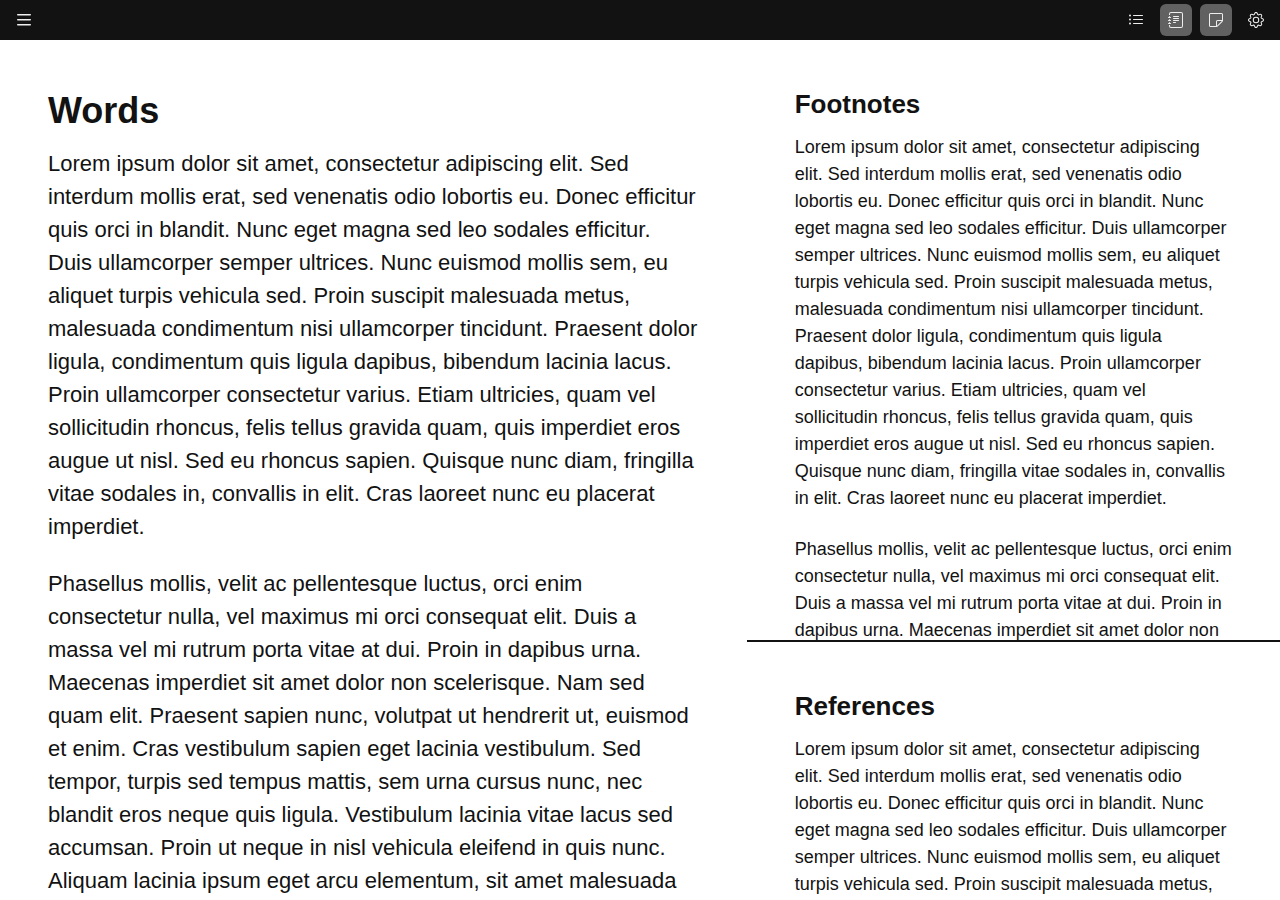
==== index.html @ f3ef8f2d "Update index.html" ====
<!DOCTYPE html>
<html lang="en">
<head>
    <meta charset="utf-8">
    <meta name="viewport" content="width=device-width, initial-scale=1">
    <title>Dummy Plug</title>
    <link rel="stylesheet" href="/static/css/main.css?v=10">
    <link rel="canonical" href="/">
    <link rel="icon" href="/static/img/icon_192.png">
    <link rel="manifest" href="/dummyplug.webmanifest?v=2">
    <meta name="theme-color" content="#992d29">
    <meta name="format-detection" content="telephone=no">
    <meta property="twitter:card" content="summary_large_image">
    <meta property="og:type" content="website">
    <meta property="og:site_name" content="Dummy Plug">
    <meta property="og:url" content="/">
    <meta property="og:title" content="Dummy Plug">
    <meta property="og:description" content="A web-based document reader inspired by Dieter Ebner's Living Book project.">
    <meta name="description" content="A web-based document reader inspired by Dieter Ebner's Living Book project.">
    <meta property="og:image" content="/static/img/icon_192.png">
</head>
<body>
    <header id="site-header">
        <button
        type="button"
        aria-label="Toggle main menu"
        id="site-menu-button"
        class="btn btn-round btn-icon tooltip">
            <svg xmlns="http://www.w3.org/2000/svg" viewBox="0 0 16 16" width="20" height="20"><path d="M1 2.75A.75.75 0 0 1 1.75 2h12.5a.75.75 0 0 1 0 1.5H1.75A.75.75 0 0 1 1 2.75Zm0 5A.75.75 0 0 1 1.75 7h12.5a.75.75 0 0 1 0 1.5H1.75A.75.75 0 0 1 1 7.75ZM1.75 12h12.5a.75.75 0 0 1 0 1.5H1.75a.75.75 0 0 1 0-1.5Z"></path></svg>
        </button>

        <button
        type="button"
        aria-label="Toggle table of contents"
        aria-controls="table-of-contents"
        id="table-of-contents-button"
        class="btn btn-icon btn-toggle tooltip">
            <svg xmlns="http://www.w3.org/2000/svg" width="20" height="20" viewBox="0 0 16 16"><path fill-rule="evenodd" d="M5 11.5a.5.5 0 0 1 .5-.5h9a.5.5 0 0 1 0 1h-9a.5.5 0 0 1-.5-.5m0-4a.5.5 0 0 1 .5-.5h9a.5.5 0 0 1 0 1h-9a.5.5 0 0 1-.5-.5m0-4a.5.5 0 0 1 .5-.5h9a.5.5 0 0 1 0 1h-9a.5.5 0 0 1-.5-.5m-3 1a1 1 0 1 0 0-2 1 1 0 0 0 0 2m0 4a1 1 0 1 0 0-2 1 1 0 0 0 0 2m0 4a1 1 0 1 0 0-2 1 1 0 0 0 0 2"/></svg>
        </button>

        <button
        type="button"
        aria-label="Toggle footnotes"
        aria-controls="footnotes"
        id="footnotes-button"
        class="btn btn-icon btn-toggle tooltip active">
            <svg xmlns="http://www.w3.org/2000/svg" width="20" height="20" viewBox="0 0 16 16"><path d="M5 10.5a.5.5 0 0 1 .5-.5h2a.5.5 0 0 1 0 1h-2a.5.5 0 0 1-.5-.5m0-2a.5.5 0 0 1 .5-.5h5a.5.5 0 0 1 0 1h-5a.5.5 0 0 1-.5-.5m0-2a.5.5 0 0 1 .5-.5h5a.5.5 0 0 1 0 1h-5a.5.5 0 0 1-.5-.5m0-2a.5.5 0 0 1 .5-.5h5a.5.5 0 0 1 0 1h-5a.5.5 0 0 1-.5-.5"/><path d="M3 0h10a2 2 0 0 1 2 2v12a2 2 0 0 1-2 2H3a2 2 0 0 1-2-2v-1h1v1a1 1 0 0 0 1 1h10a1 1 0 0 0 1-1V2a1 1 0 0 0-1-1H3a1 1 0 0 0-1 1v1H1V2a2 2 0 0 1 2-2"/><path d="M1 5v-.5a.5.5 0 0 1 1 0V5h.5a.5.5 0 0 1 0 1h-2a.5.5 0 0 1 0-1zm0 3v-.5a.5.5 0 0 1 1 0V8h.5a.5.5 0 0 1 0 1h-2a.5.5 0 0 1 0-1zm0 3v-.5a.5.5 0 0 1 1 0v.5h.5a.5.5 0 0 1 0 1h-2a.5.5 0 0 1 0-1z"/></svg>
        </button>

        <button
        type="button"
        aria-label="Toggle references"
        aria-controls="references"
        id="references-button"
        class="btn btn-icon btn-toggle tooltip active">
            <svg xmlns="http://www.w3.org/2000/svg" width="20" height="20" viewBox="0 0 16 16"><path d="M2.5 1A1.5 1.5 0 0 0 1 2.5v11A1.5 1.5 0 0 0 2.5 15h6.086a1.5 1.5 0 0 0 1.06-.44l4.915-4.914A1.5 1.5 0 0 0 15 8.586V2.5A1.5 1.5 0 0 0 13.5 1zM2 2.5a.5.5 0 0 1 .5-.5h11a.5.5 0 0 1 .5.5V8H9.5A1.5 1.5 0 0 0 8 9.5V14H2.5a.5.5 0 0 1-.5-.5zm7 11.293V9.5a.5.5 0 0 1 .5-.5h4.293z"/></svg>
        </button>

        <button
        type="button"
        aria-label="Toggle settings menu"
        id="settings-menu-button"
        class="btn btn-round btn-icon tooltip">
            <svg xmlns="http://www.w3.org/2000/svg" width="20" height="20" viewBox="0 0 16 16"><path d="M8 4.754a3.246 3.246 0 1 0 0 6.492 3.246 3.246 0 0 0 0-6.492M5.754 8a2.246 2.246 0 1 1 4.492 0 2.246 2.246 0 0 1-4.492 0"/><path d="M9.796 1.343c-.527-1.79-3.065-1.79-3.592 0l-.094.319a.873.873 0 0 1-1.255.52l-.292-.16c-1.64-.892-3.433.902-2.54 2.541l.159.292a.873.873 0 0 1-.52 1.255l-.319.094c-1.79.527-1.79 3.065 0 3.592l.319.094a.873.873 0 0 1 .52 1.255l-.16.292c-.892 1.64.901 3.434 2.541 2.54l.292-.159a.873.873 0 0 1 1.255.52l.094.319c.527 1.79 3.065 1.79 3.592 0l.094-.319a.873.873 0 0 1 1.255-.52l.292.16c1.64.893 3.434-.902 2.54-2.541l-.159-.292a.873.873 0 0 1 .52-1.255l.319-.094c1.79-.527 1.79-3.065 0-3.592l-.319-.094a.873.873 0 0 1-.52-1.255l.16-.292c.893-1.64-.902-3.433-2.541-2.54l-.292.159a.873.873 0 0 1-1.255-.52zm-2.633.283c.246-.835 1.428-.835 1.674 0l.094.319a1.873 1.873 0 0 0 2.693 1.115l.291-.16c.764-.415 1.6.42 1.184 1.185l-.159.292a1.873 1.873 0 0 0 1.116 2.692l.318.094c.835.246.835 1.428 0 1.674l-.319.094a1.873 1.873 0 0 0-1.115 2.693l.16.291c.415.764-.42 1.6-1.185 1.184l-.291-.159a1.873 1.873 0 0 0-2.693 1.116l-.094.318c-.246.835-1.428.835-1.674 0l-.094-.319a1.873 1.873 0 0 0-2.692-1.115l-.292.16c-.764.415-1.6-.42-1.184-1.185l.159-.291A1.873 1.873 0 0 0 1.945 8.93l-.319-.094c-.835-.246-.835-1.428 0-1.674l.319-.094A1.873 1.873 0 0 0 3.06 4.377l-.16-.292c-.415-.764.42-1.6 1.185-1.184l.292.159a1.873 1.873 0 0 0 2.692-1.115z"/></svg>
        </button>
    </header>

    <!-- Global Navigation -->
    <div id="site-menu-wrap">
        <nav id="site-menu">
            <ul>
                <li>
                    <a href="/">Home</a>
                </li>
            </ul>
        </nav>
    </div>

    <!-- Reader settings for user preferences -->
    <div id="settings-menu-wrap">
        <div id="settings-menu">
            <p><strong>Settings</strong></p>
        </div>
    </div>

    <main class="reader typography two-pane">
        <div id="pane-left" class="pane">
            <div id="article-body" class="pane-item show">
                <h1>Words</h1>
                <p>Lorem ipsum dolor sit amet, consectetur adipiscing elit. Sed interdum mollis erat, sed venenatis odio lobortis eu. Donec efficitur quis orci in blandit. Nunc eget magna sed leo sodales efficitur. Duis ullamcorper semper ultrices. Nunc euismod mollis sem, eu aliquet turpis vehicula sed. Proin suscipit malesuada metus, malesuada condimentum nisi ullamcorper tincidunt. Praesent dolor ligula, condimentum quis ligula dapibus, bibendum lacinia lacus. Proin ullamcorper consectetur varius. Etiam ultricies, quam vel sollicitudin rhoncus, felis tellus gravida quam, quis imperdiet eros augue ut nisl. Sed eu rhoncus sapien. Quisque nunc diam, fringilla vitae sodales in, convallis in elit. Cras laoreet nunc eu placerat imperdiet.</p>
                <p>Phasellus mollis, velit ac pellentesque luctus, orci enim consectetur nulla, vel maximus mi orci consequat elit. Duis a massa vel mi rutrum porta vitae at dui. Proin in dapibus urna. Maecenas imperdiet sit amet dolor non scelerisque. Nam sed quam elit. Praesent sapien nunc, volutpat ut hendrerit ut, euismod et enim. Cras vestibulum sapien eget lacinia vestibulum. Sed tempor, turpis sed tempus mattis, sem urna cursus nunc, nec blandit eros neque quis ligula. Vestibulum lacinia vitae lacus sed accumsan. Proin ut neque in nisl vehicula eleifend in quis nunc. Aliquam lacinia ipsum eget arcu elementum, sit amet malesuada metus interdum. Fusce vel euismod nisl.</p>
                <p>Suspendisse rhoncus tempus ex, et egestas ante gravida sed. Curabitur sagittis mauris et lectus sollicitudin, vitae facilisis ante dignissim. Nunc vehicula est a massa vehicula, volutpat accumsan lectus viverra. Nunc malesuada augue eu libero efficitur, ut vehicula leo malesuada. Lorem ipsum dolor sit amet, consectetur adipiscing elit. Sed lacus lacus, consectetur nec scelerisque sit amet, ultricies sit amet lectus. Curabitur id odio nisi. Morbi magna ligula, aliquam facilisis egestas vel, sagittis blandit mauris. Pellentesque pulvinar consectetur mauris, in tempor ante vestibulum nec. Fusce tincidunt, turpis ut volutpat vulputate, lorem turpis aliquet tortor, sit amet aliquet lacus eros in tellus. Suspendisse id dignissim turpis.</p>
                <p>Sed blandit orci at accumsan ultrices. Morbi eleifend et diam nec mollis. Maecenas magna nisl, accumsan eget mauris finibus, facilisis tempor ligula. Integer vel scelerisque dui. Cras vel urna fringilla, varius metus vestibulum, tempus lorem. Ut ornare cursus lectus, at blandit nisi vestibulum id. Phasellus eget luctus tortor.</p>
                <p>Sed eget odio hendrerit, placerat mauris a, bibendum ipsum. Donec placerat velit nec justo consectetur, id vehicula libero mattis. Cras mollis, ante nec imperdiet convallis, dui tellus mattis elit, in vulputate ipsum quam vitae libero. Maecenas orci dolor, faucibus ut hendrerit vitae, sodales et quam. Pellentesque nunc sapien, viverra sed orci vel, maximus varius lorem. Sed hendrerit metus sit amet mauris ullamcorper, eget eleifend elit scelerisque. Nunc at nibh et massa elementum mattis nec ut nulla. Pellentesque volutpat nunc eget cursus convallis. Morbi nec fermentum ante, a lacinia dui. Duis viverra quam eros, eget sagittis nibh eleifend sit amet.</p>
                <p>Cras tincidunt volutpat nibh vel rutrum. Ut fermentum facilisis felis. Aenean consequat, nunc in placerat venenatis, neque dui consectetur purus, nec mollis mi velit vehicula mi. Aliquam vitae pulvinar libero, vitae aliquet diam. Sed ultrices cursus nisi, id pretium orci congue ac. Duis venenatis velit neque. Ut semper dolor eu lorem vestibulum lobortis. Nunc a elementum lectus, ut porta nisl. Nam semper dictum dui vitae egestas. Vivamus porttitor at metus eu dignissim. In vel felis vel nulla pretium tristique. Aenean hendrerit gravida metus. Vivamus pulvinar malesuada rhoncus.</p>
                <p>Cras gravida nibh et elit pellentesque, quis faucibus magna dapibus. Morbi viverra consequat lectus in semper. Sed eu ipsum neque. Quisque faucibus odio libero, non ullamcorper massa placerat ut. Praesent a lorem quis tortor pharetra dictum. Mauris facilisis feugiat semper. Fusce sodales varius lorem in viverra. Nam eu turpis suscipit, scelerisque libero et, tempor mauris. Aliquam nec nisi scelerisque, tincidunt dolor quis, tristique enim.</p>
                <p>Suspendisse justo sem, gravida ut eros sed, lobortis aliquam magna. Vivamus velit nibh, gravida ac maximus id, aliquet eget est. Curabitur mollis mauris tortor, et placerat arcu sollicitudin eget. Aenean porta interdum suscipit. Fusce sed sagittis ex. Quisque sit amet nunc sit amet felis tempor molestie quis in nisi. Integer eget erat eu risus vehicula cursus. Integer pellentesque nibh et orci vehicula, a efficitur odio congue. Nulla dictum dui dolor, id molestie est luctus quis. Vivamus hendrerit orci non justo finibus, ac elementum enim laoreet. Praesent neque quam, scelerisque vitae velit in, pellentesque auctor sapien.</p>
                <p>Sed egestas ultricies quam, ut dignissim mauris tempus id. Etiam diam purus, imperdiet vel velit vitae, euismod aliquam leo. In velit ex, blandit venenatis nisi non, tincidunt ultrices purus. Quisque et sem volutpat, porta tortor efficitur, eleifend libero. Pellentesque non velit finibus, rutrum ligula at, tristique lorem. Vivamus at accumsan velit. Nunc sed felis at ligula sodales porta. Proin interdum viverra augue, non vestibulum ex fringilla in. Maecenas sagittis vitae tellus ac mattis. Morbi consectetur nec nunc non posuere. Suspendisse potenti.</p>
                <p>Quisque sodales justo eu viverra convallis. Cras accumsan leo eu magna sollicitudin lacinia. Sed ac purus mi. Etiam sed leo eget libero euismod bibendum. Aliquam convallis, libero vitae euismod cursus, sapien massa rutrum ipsum, quis vestibulum diam justo id arcu. Donec porta porta velit sed consectetur. Pellentesque sed gravida mi. Integer in luctus lacus. Morbi commodo felis ipsum, eu tincidunt dui consectetur ut. Etiam convallis sapien a nisi tincidunt, id malesuada lectus pharetra.</p>
                <p>Nullam in dapibus lorem. Ut molestie dui et ex ullamcorper porta. Integer a venenatis leo, quis sodales nibh. Cras a fringilla ex. Nulla sit amet blandit felis, nec pharetra ligula. Etiam fringilla, nisi semper scelerisque tempor, purus nibh dapibus elit, ac pharetra elit enim quis risus. In eu lorem eu diam euismod consequat vitae a dolor. Nam rutrum semper felis eu dignissim. Vestibulum rutrum volutpat est vel blandit. Mauris sit amet neque ac turpis venenatis fringilla eu id diam. Etiam quis purus eget lectus luctus molestie. Integer laoreet maximus eros at hendrerit.</p>
                <p>Nulla a ex eget nisl venenatis ornare. Fusce consectetur vel eros ut mattis. Donec eget feugiat lacus, a viverra purus. Phasellus non posuere elit. Sed elementum porttitor elementum. Vestibulum imperdiet dolor augue. Aliquam eu turpis hendrerit, sodales odio euismod, auctor nisl. Donec et neque ornare, tristique nulla laoreet, auctor arcu. Aliquam pulvinar molestie ultricies.</p>
                <p>Vestibulum eleifend blandit libero a blandit. Maecenas euismod ornare nisi, ut aliquam magna suscipit vel. Mauris iaculis dolor sed tellus suscipit maximus. Quisque quis efficitur arcu. Proin eget leo congue, rutrum erat ac, iaculis nisl. Aenean eleifend luctus volutpat. Mauris nibh justo, eleifend dictum massa sit amet, auctor iaculis arcu. Proin in justo pharetra dolor blandit consectetur. Nullam vehicula neque vitae blandit tempor. Vivamus pulvinar nunc id leo tincidunt consectetur. Sed urna ipsum, interdum sed erat id, vestibulum ornare enim.</p>
                <p>Lorem ipsum dolor sit amet, consectetur adipiscing elit. Aenean a nibh tincidunt, scelerisque tortor ut, consectetur urna. Nulla facilisis condimentum dui. Mauris arcu eros, lacinia sit amet tellus at, egestas pulvinar enim. Proin nec risus ullamcorper, faucibus neque sed, pharetra metus. Vivamus pretium, dolor ac aliquet posuere, velit nibh volutpat eros, sit amet lacinia sapien ligula congue justo. Morbi sit amet nisi semper, auctor nisi quis, luctus tortor. Quisque suscipit libero vitae tellus tempor, a placerat libero accumsan. Nulla odio lacus, volutpat eget tristique vel, ornare ac leo. Duis fermentum porttitor sem, vel rhoncus est condimentum sed. Praesent congue porta lectus at varius. Morbi luctus ligula orci. Etiam posuere est non accumsan venenatis.</p>
                <p>Morbi vestibulum pharetra nisl sed convallis. Pellentesque habitant morbi tristique senectus et netus et malesuada fames ac turpis egestas. Donec at suscipit ligula, nec vulputate diam. Vivamus pretium velit sapien, non hendrerit libero pulvinar in. Duis scelerisque tortor sed enim molestie dapibus. Aliquam placerat enim sit amet diam vehicula mattis. Suspendisse mi tellus, aliquet a ex eget, efficitur bibendum dui. In et mi tincidunt diam egestas placerat. Proin sit amet auctor erat, in dignissim nunc. Quisque interdum molestie est nec bibendum. Nam consectetur faucibus risus quis malesuada.</p>
            </div>
        </div>

        <div id="pane-right" class="pane">
            <!-- <div class="pane-controls"> -->
                <!-- tabs -->
                <!-- resize handle / expand button -->
                <!-- up / down -->
            <!-- </div> -->

            <div id="table-of-contents" class="pane-item">
                <h2>Table of Contents</h2>
                <p>Lorem ipsum dolor sit amet, consectetur adipiscing elit. Sed interdum mollis erat, sed venenatis odio lobortis eu. Donec efficitur quis orci in blandit. Nunc eget magna sed leo sodales efficitur. Duis ullamcorper semper ultrices. Nunc euismod mollis sem, eu aliquet turpis vehicula sed. Proin suscipit malesuada metus, malesuada condimentum nisi ullamcorper tincidunt. Praesent dolor ligula, condimentum quis ligula dapibus, bibendum lacinia lacus. Proin ullamcorper consectetur varius. Etiam ultricies, quam vel sollicitudin rhoncus, felis tellus gravida quam, quis imperdiet eros augue ut nisl. Sed eu rhoncus sapien. Quisque nunc diam, fringilla vitae sodales in, convallis in elit. Cras laoreet nunc eu placerat imperdiet.</p>
                <p>Phasellus mollis, velit ac pellentesque luctus, orci enim consectetur nulla, vel maximus mi orci consequat elit. Duis a massa vel mi rutrum porta vitae at dui. Proin in dapibus urna. Maecenas imperdiet sit amet dolor non scelerisque. Nam sed quam elit. Praesent sapien nunc, volutpat ut hendrerit ut, euismod et enim. Cras vestibulum sapien eget lacinia vestibulum. Sed tempor, turpis sed tempus mattis, sem urna cursus nunc, nec blandit eros neque quis ligula. Vestibulum lacinia vitae lacus sed accumsan. Proin ut neque in nisl vehicula eleifend in quis nunc. Aliquam lacinia ipsum eget arcu elementum, sit amet malesuada metus interdum. Fusce vel euismod nisl.</p>
                <p>Suspendisse rhoncus tempus ex, et egestas ante gravida sed. Curabitur sagittis mauris et lectus sollicitudin, vitae facilisis ante dignissim. Nunc vehicula est a massa vehicula, volutpat accumsan lectus viverra. Nunc malesuada augue eu libero efficitur, ut vehicula leo malesuada. Lorem ipsum dolor sit amet, consectetur adipiscing elit. Sed lacus lacus, consectetur nec scelerisque sit amet, ultricies sit amet lectus. Curabitur id odio nisi. Morbi magna ligula, aliquam facilisis egestas vel, sagittis blandit mauris. Pellentesque pulvinar consectetur mauris, in tempor ante vestibulum nec. Fusce tincidunt, turpis ut volutpat vulputate, lorem turpis aliquet tortor, sit amet aliquet lacus eros in tellus. Suspendisse id dignissim turpis.</p>
                <p>Sed blandit orci at accumsan ultrices. Morbi eleifend et diam nec mollis. Maecenas magna nisl, accumsan eget mauris finibus, facilisis tempor ligula. Integer vel scelerisque dui. Cras vel urna fringilla, varius metus vestibulum, tempus lorem. Ut ornare cursus lectus, at blandit nisi vestibulum id. Phasellus eget luctus tortor.</p>
            </div>

            <div id="footnotes" class="pane-item show">
                 <h2>Footnotes</h2>
                 <p>Lorem ipsum dolor sit amet, consectetur adipiscing elit. Sed interdum mollis erat, sed venenatis odio lobortis eu. Donec efficitur quis orci in blandit. Nunc eget magna sed leo sodales efficitur. Duis ullamcorper semper ultrices. Nunc euismod mollis sem, eu aliquet turpis vehicula sed. Proin suscipit malesuada metus, malesuada condimentum nisi ullamcorper tincidunt. Praesent dolor ligula, condimentum quis ligula dapibus, bibendum lacinia lacus. Proin ullamcorper consectetur varius. Etiam ultricies, quam vel sollicitudin rhoncus, felis tellus gravida quam, quis imperdiet eros augue ut nisl. Sed eu rhoncus sapien. Quisque nunc diam, fringilla vitae sodales in, convallis in elit. Cras laoreet nunc eu placerat imperdiet.</p>
                <p>Phasellus mollis, velit ac pellentesque luctus, orci enim consectetur nulla, vel maximus mi orci consequat elit. Duis a massa vel mi rutrum porta vitae at dui. Proin in dapibus urna. Maecenas imperdiet sit amet dolor non scelerisque. Nam sed quam elit. Praesent sapien nunc, volutpat ut hendrerit ut, euismod et enim. Cras vestibulum sapien eget lacinia vestibulum. Sed tempor, turpis sed tempus mattis, sem urna cursus nunc, nec blandit eros neque quis ligula. Vestibulum lacinia vitae lacus sed accumsan. Proin ut neque in nisl vehicula eleifend in quis nunc. Aliquam lacinia ipsum eget arcu elementum, sit amet malesuada metus interdum. Fusce vel euismod nisl.</p>
                <p>Suspendisse rhoncus tempus ex, et egestas ante gravida sed. Curabitur sagittis mauris et lectus sollicitudin, vitae facilisis ante dignissim. Nunc vehicula est a massa vehicula, volutpat accumsan lectus viverra. Nunc malesuada augue eu libero efficitur, ut vehicula leo malesuada. Lorem ipsum dolor sit amet, consectetur adipiscing elit. Sed lacus lacus, consectetur nec scelerisque sit amet, ultricies sit amet lectus. Curabitur id odio nisi. Morbi magna ligula, aliquam facilisis egestas vel, sagittis blandit mauris. Pellentesque pulvinar consectetur mauris, in tempor ante vestibulum nec. Fusce tincidunt, turpis ut volutpat vulputate, lorem turpis aliquet tortor, sit amet aliquet lacus eros in tellus. Suspendisse id dignissim turpis.</p>
                <p>Sed blandit orci at accumsan ultrices. Morbi eleifend et diam nec mollis. Maecenas magna nisl, accumsan eget mauris finibus, facilisis tempor ligula. Integer vel scelerisque dui. Cras vel urna fringilla, varius metus vestibulum, tempus lorem. Ut ornare cursus lectus, at blandit nisi vestibulum id. Phasellus eget luctus tortor.</p>
            </div>

            <div id="references" class="pane-item show">
                 <h2>References</h2>
                 <p>Lorem ipsum dolor sit amet, consectetur adipiscing elit. Sed interdum mollis erat, sed venenatis odio lobortis eu. Donec efficitur quis orci in blandit. Nunc eget magna sed leo sodales efficitur. Duis ullamcorper semper ultrices. Nunc euismod mollis sem, eu aliquet turpis vehicula sed. Proin suscipit malesuada metus, malesuada condimentum nisi ullamcorper tincidunt. Praesent dolor ligula, condimentum quis ligula dapibus, bibendum lacinia lacus. Proin ullamcorper consectetur varius. Etiam ultricies, quam vel sollicitudin rhoncus, felis tellus gravida quam, quis imperdiet eros augue ut nisl. Sed eu rhoncus sapien. Quisque nunc diam, fringilla vitae sodales in, convallis in elit. Cras laoreet nunc eu placerat imperdiet.</p>
                <p>Phasellus mollis, velit ac pellentesque luctus, orci enim consectetur nulla, vel maximus mi orci consequat elit. Duis a massa vel mi rutrum porta vitae at dui. Proin in dapibus urna. Maecenas imperdiet sit amet dolor non scelerisque. Nam sed quam elit. Praesent sapien nunc, volutpat ut hendrerit ut, euismod et enim. Cras vestibulum sapien eget lacinia vestibulum. Sed tempor, turpis sed tempus mattis, sem urna cursus nunc, nec blandit eros neque quis ligula. Vestibulum lacinia vitae lacus sed accumsan. Proin ut neque in nisl vehicula eleifend in quis nunc. Aliquam lacinia ipsum eget arcu elementum, sit amet malesuada metus interdum. Fusce vel euismod nisl.</p>
                <p>Suspendisse rhoncus tempus ex, et egestas ante gravida sed. Curabitur sagittis mauris et lectus sollicitudin, vitae facilisis ante dignissim. Nunc vehicula est a massa vehicula, volutpat accumsan lectus viverra. Nunc malesuada augue eu libero efficitur, ut vehicula leo malesuada. Lorem ipsum dolor sit amet, consectetur adipiscing elit. Sed lacus lacus, consectetur nec scelerisque sit amet, ultricies sit amet lectus. Curabitur id odio nisi. Morbi magna ligula, aliquam facilisis egestas vel, sagittis blandit mauris. Pellentesque pulvinar consectetur mauris, in tempor ante vestibulum nec. Fusce tincidunt, turpis ut volutpat vulputate, lorem turpis aliquet tortor, sit amet aliquet lacus eros in tellus. Suspendisse id dignissim turpis.</p>
                <p>Sed blandit orci at accumsan ultrices. Morbi eleifend et diam nec mollis. Maecenas magna nisl, accumsan eget mauris finibus, facilisis tempor ligula. Integer vel scelerisque dui. Cras vel urna fringilla, varius metus vestibulum, tempus lorem. Ut ornare cursus lectus, at blandit nisi vestibulum id. Phasellus eget luctus tortor.</p>
            </div>
        </div>
    </main>

    <script src="/static/js/main.js"></script>
</body>
</html>
---- static/css/main.css ----
:root {
  /* Font Styles */
  --font-family: sans-serif;
  --font-family-mono: monospace;

  --font-size-body: 1.375rem;
  --font-size-primary: 1.25rem;
  --font-size-secondary: 1.125rem;
  --font-size-tertiary: 1rem;
  --font-size-quaternary: 0.875rem;
  --font-size-h1: 2.25rem;
  --font-size-h2: 1.625rem;
  --font-size-h3: 1.5rem;
  --font-size-h4: 1.375rem;

  /* Colors */
  --color-background-dark: #121212;
  --color-background-primary: #ffffff;
  --color-background-secondary: #2d2d2d;
  --color-background-tertiary: #424242;
  --color-border-blockquote: #aaaaaa;
  --color-border-primary: #616161;
  --color-border-secondary: #757575;
  --color-border-tertiary: #9e9e9e;
  --color-text-primary: #121212;
  --color-text-secondary: #eeeeee;
  --color-text-tertiary: #e0e0e0;
  --color-text-dark: #9e9e9e;
  --color-text-darker: #757575;
  --color-text-accent: #006eff;
  --color-accent-light-blue: #3793dd;
  --color-accent-blue: #2271b1;
  --color-accent-dark-blue: #135e96;
  --color-accent-light-red: #ff5d5e;
  --color-accent-red: #b32d2e;

  /* Effects */
  --box-shadow-faint: 1px 0 14px 0 rgb(0, 0, 0, 0.04);
  --box-shadow-light: 0 0 8px rgb(0 0 0 / 15%);
 
  /* Components */
  --height-site-header: 2.5rem;

  /* Root Settings */
  -moz-tab-size: 4;
  tab-size: 4;
  color-scheme: dark; /* Keep consistent with iframe */
}

@media (prefers-reduced-motion: no-preference) {
  :root {
    scroll-behavior: smooth;
  }
}

@media screen and (max-width: 768px) {
  :root {
    --font-size-body: 1rem;
    --font-size-primary: 1.125rem;
    --font-size-secondary: 1rem;
    --font-size-tertiary: 0.875rem;
    --font-size-quaternary: 0.75rem;
    --font-size-h1: 1.5rem;
    --font-size-h2: 1.375rem;
    --font-size-h3: 1.25rem;
    --font-size-h4: 1.125rem;
  }
}

/* Resets and Top-Level Structure */
/* Setting box-sizing on all elements makes it easier to use content-box on container elements */
*,
*::before,
*::after {
  box-sizing: border-box;
}

* {
  -webkit-tap-highlight-color: transparent;
}

body {
  color: var(--color-text-primary);
  font-family: var(--font-family);
  font-size: var(--font-size-body);
  font-kerning: auto;
  font-weight: 400;
  line-height: 1.5;
  -webkit-font-smoothing: antialiased;
  -moz-osx-font-smoothing: antialiased;
  -webkit-text-size-adjust: 100%;
  display: flex;
  flex-direction: column;
  min-height: 100vh;
  margin: 0;
  background: var(--color-background-primary);
}

main {
  flex-grow: 1;
}

iframe {
  border: 0;
  color-scheme: dark; /* Keep consistent with :root */
}

/* Text */
.typography {
  overflow-wrap: break-word;
  word-break: break-word;
}

/* Headings */
h1, .h1,
h2, .h2,
h3, .h3,
h4, .h4,
h5, .h5,
h6, .h6 {
  color: var(--color-text-primary);
  font-weight: 700;
  line-height: 1.3;
  margin: 0 0 0.75rem;
}

h1, .h1 {
  font-size: var(--font-size-h1);
}

h2, .h2 {
  font-size: var(--font-size-h2);
}

h3, .h3 {
  font-size: var(--font-size-h3);
}

h4, .h4 {
  font-size: var(--font-size-h4);
}

h5, .h5,
h6, .h6 {
  font-size: 1em;
}

/* p */
p {
  margin: 0 0 1.5rem;
}

p:last-child {
  margin: 0;
}

/* a */
a {
  color: var(--color-accent-blue);
  text-decoration: none;
  transition: color 0.15s ease-in-out;
}

a:hover,
a:focus {
  color: var(--color-accent-light-blue);
}

.typography a {
  color: var(--color-accent-blue);
  text-decoration: underline;
  transition: color 0.15s linear, text-decoration 0.15s linear;
}

.typography a:hover,
.typography a:focus {
  color: var(--color-accent-light-blue);
}

/* Inline Markup */
b,
strong {
  font-weight: bolder;
}

small {
  font-size: 0.875em;
}

mark {
  padding: 0.1875em;
}

sub,
sup {
  font-size: 0.75em;
  line-height: 0;
  vertical-align: baseline;
  position: relative;
}

sub {
  bottom: -0.25em;
}

sup {
  top: -0.5em;
}

abbr[title] {
  -webkit-text-decoration: underline dotted;
  text-decoration: underline dotted;
  -webkit-text-decoration-skip-ink: none;
  text-decoration-skip-ink: none;
  cursor: help;
}

/* Block Markup */
hr {
  color: inherit;
  margin: 1.5rem 0;
  border: 0;
  border-top: 1px solid;
  opacity: 0.25;
}

ul,
ol {
  padding-left: 1.5rem;
}

ul,
ol,
dl {
  margin: 0 0 1.5rem;
}

ul:last-child,
ol:last-child,
dl:last-child {
  margin: 0;
}

ul ul
ol ol
ul ol
ol ul {
  margin: 0.75rem 0 0;
}

.typography li:not(:last-child) {
  margin: 0 0 0.25rem;
}

.typography ul ul li:first-child {
  margin: 0.25rem 0;
}

dt {
  font-weight: 700;
}

dd {
  margin-bottom: 0.5rem;
  margin-left: 0;
}

blockquote {
  margin: 0 0 1.5rem;
  padding: 0.5rem 1rem;
  border-left: 2px solid var(--color-border-blockquote);
}

blockquote p:not(:last-child) {
  margin: 0 0 0.75rem;
}

details {
  display: block;
}

summary {
  display: list-item;
  cursor: pointer;
}

/* pre, code, kbd */
pre,
code,
kbd,
samp {
  font-family: var(--font-family-mono);
  font-size: 1em;
}

pre {
  font-size: 0.875em;
  display: block;
  margin: 0 0 1.5rem;
  overflow: auto;
}

pre code {
  color: inherit;
  font-size: inherit;
  word-break: normal;
}

code {
  color: var(--color-text-lighter);
  font-size: 0.875em;
  word-wrap: break-word;
}

a > code {
  color: inherit;
}

kbd {
  color: var(--color-background-primary);
  font-size: 0.875em;
  padding: 0.1875rem 0.375rem;
  background-color: var(--color-text-primary);
  border-radius: 0.25rem;
}

kbd kbd {
  font-size: 1em;
  padding: 0;
}

/* Elements */
/* Images */
img,
svg {
  line-height: 1;
  vertical-align: middle;
}

.img-fluid {
  max-width: 100%;
  height: auto;
}

figure {
  line-height: 1;
  margin: 0 0 1.5rem;
}

figcaption {
  color: var(--color-text-lighter);
  font-size: var(--font-size-secondary);
  line-height: 1.5;
}

/* Buttons and Inputs */
button {
  border-radius: 0;
}

button:focus:not(:focus-visible) {
  outline: 0;
}

.btn {
  --btn-color: var(--color-text-secondary);
  --btn-color-accent: transparent;
  --btn-background: none;
  --btn-border: none;
  --btn-border-radius: 6px;
  color: var(--btn-color);
  fill: var(--btn-color);
  text-align: center;
  display: inline-block;
  vertical-align: middle;
  cursor: pointer;
  -webkit-user-select: none;
  -moz-user-select: none;
  user-select: none;
  background: var(--btn-background);
  border: var(--btn-border);
  border-radius: var(--btn-border-radius);
  transition: color .15s ease-in-out, fill .15s ease-in-out, background .15s ease-in-out, border-color .15s ease-in-out;
}

.btn:hover {
  --btn-color: var(--color-text-primary);
  color: var(--btn-color);
  fill: var(--btn-color);
}

.btn svg {
  pointer-events: none;
  user-select: none;
}

.btn-round {
  --btn-border-radius: 100%;
}

.btn-icon {
  display: flex;
  align-items: center;
  justify-content: center;
}

@media screen and (hover: hover) and (pointer: fine) {
  .btn-icon:hover {
    --btn-background: var(--color-background-tertiary);
  }
}

.btn-icon.btn-toggle.active {
  --btn-background: var(--color-border-primary);
}

input,
button,
select,
optgroup,
textarea {
  font-family: inherit;
  font-size: inherit;
  line-height: inherit;
  margin: 0;
}

button,
select {
  text-transform: none;
}

[role=button] {
  cursor: pointer;
}

button,
[type=button],
[type=reset],
[type=submit] {
  -webkit-appearance: button;
}

button:not(:disabled),
[type=button]:not(:disabled),
[type=reset]:not(:disabled),
[type=submit]:not(:disabled) {
  cursor: pointer;
}

#site-header {
  color: var(--color-background-primary);
  display: flex;
  align-items: center;
  gap: 0.5rem;
  width: 100%;
  height: var(--height-site-header);
  padding: 0 0.5rem;
  background: var(--color-background-dark);
  z-index: 99999;
}

#site-header .btn {
  width: 2rem;
  height: 2rem;
  padding: 0.5rem;
}

#site-header .btn:hover,
#site-header .btn:focus {
  --btn-color: var(--color-background-primary);
}

#site-header .btn:first-child {
  margin-right: auto;
}

#site-menu-wrap,
#settings-menu-wrap {
  font-size: var(--font-size-secondary);
  visibility: hidden;
  position: fixed;
  height: calc(100vh - var(--height-site-header));
  top: var(--height-site-header);
  bottom: 0;
  left: 0;
  right: 0;
  transition-delay: 0s, 0.3s;
  transition: background 0.3s ease, visibility 0.3s ease-in-out;
  z-index: 99999;
}

#site-menu-wrap.show {
  visibility: visible;
  background: rgb(0 0 0 / 85%);
  transition-delay: 0s;
}

#settings-menu-wrap.show {
  visibility: visible;
  transition-delay: 0s;
}

#site-menu,
#settings-menu {
  color: var(--color-background-primary);
  overflow-y: auto;
  position: absolute;
  top: 0;
  left: -200px;
  max-width: 100%;
  width: 200px;
  height: calc(100vh - var(--height-site-header));
  padding-top: 1px;
  background: var(--color-background-dark);
  transition: transform 0.3s ease-in-out;
  will-change: transform;
}

#settings-menu {
  display: flex;
  flex-direction: column;
  gap: 1rem;
  left: unset;
  right: -250px;
  width: 250px;
  padding: 1rem;
}

.show #site-menu {
  transform: translateX(200px);
  transition-delay: 0s;
}

.show #settings-menu {
  transform: translateX(-250px);
  transition-delay: 0s;
}

#site-menu ul {
  font-size: unset;
  font-weight: unset;
  display: initial;
  list-style: none;
  padding: 0;
}

#site-menu a {
  font-weight: 500;
  display: flex;
  align-items: center;
  gap: 0.5rem;
  padding: 0.75rem 0.75rem 0.75rem 1.5rem;
  transition: 0.15s color ease-in-out, 0.15s background ease-in-out;
}

#site-menu a:hover,
#site-menu a:focus {
  background: var(--color-accent-dark-blue);
  color: var(--color-background-primary);
}

@media screen and (max-width: 500px) {
  #site-menu {
    width: 100%;
    left: -100%;
  }

  #settings-menu {
    width: 100%;
    right: -100%;
  }

  .show #site-menu {
    transform: translateX(100%);
  }

  .show #settings-menu {
    transform: translateX(-100%);
  }

  #site-menu a {
    padding: 0.75rem 0.75rem 0.75rem 1rem;
  }
}

#site-menu::-webkit-scrollbar {
  display: none;
}

.reader {
  display: grid;
  grid-template-columns: 1fr;
  position: relative;
}

.reader.two-pane {
  grid-template-columns: 1.4fr 1fr;
}

.pane {
  overflow-y: auto;
  max-height: calc(100vh - var(--height-site-header));
}

.reader:not(.two-pane) > #pane-left {
  max-width: 850px;
  max-height: unset;
  margin: 0 auto;
}

#pane-right {
  font-size: var(--font-size-secondary);
  display: flex;
  flex-direction: column;
}

.reader:not(.two-pane) > #pane-right {
  display: none;
}

.pane-item {
  padding: 3rem;
}

.pane-item:not(.show) {
  display: none;
}

#pane-right > .pane-item {
  flex-grow: 1;
  overflow-y: auto;
}

#pane-right > .pane-item:not(:last-child) {
  border-bottom: 2px solid var(--color-background-dark);
}

#footnotes {
  flex-basis: 70%;
  flex-shrink: 0;
}

@media screen and (max-width: 768px) {
  #site-header {
    position: sticky;
    top: 0;
  }

  .reader,
  .reader.two-pane {
    grid-template-columns: 1fr;
  }

  #pane-left {
    max-height: unset;
  }

  .reader.two-pane > #pane-left {
    margin-bottom: 30vh;
  }

  #pane-right {
    background: var(--color-background-primary);
    border-top: 2px solid var(--color-background-dark);
  }

  .pane-item {
    padding: 1rem;
  }

  #pane-right > .pane-item {
    overflow-y: auto;
    height: 30vh;
    position: fixed;
    bottom: 0;
    background: var(--color-background-primary);
    border-top: 2px solid var(--color-background-dark);
    border-bottom: unset;
  }

  #pane-right > #table-of-contents {
    width: 100%;
    height: calc(100% - var(--height-site-header));
    overscroll-behavior-y: contain;
    z-index: 999;
  }
}
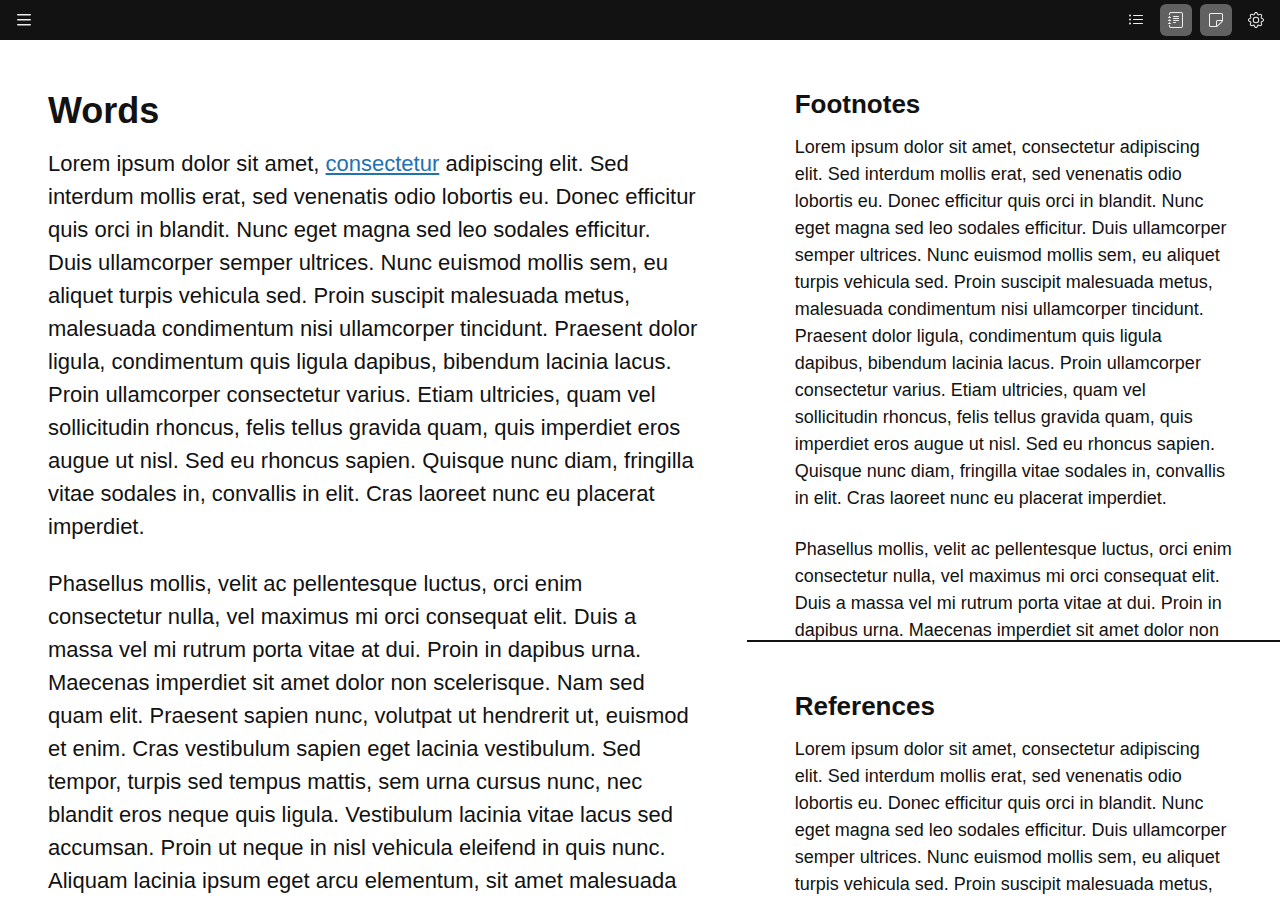
==== commit 8adeac52: "Test" ====
--- a/index.html
+++ b/index.html
@@ -87,7 +87,7 @@
         <div id="pane-left" class="pane">
             <div id="article-body" class="pane-item show">
                 <h1>Words</h1>
-                <p>Lorem ipsum dolor sit amet, consectetur adipiscing elit. Sed interdum mollis erat, sed venenatis odio lobortis eu. Donec efficitur quis orci in blandit. Nunc eget magna sed leo sodales efficitur. Duis ullamcorper semper ultrices. Nunc euismod mollis sem, eu aliquet turpis vehicula sed. Proin suscipit malesuada metus, malesuada condimentum nisi ullamcorper tincidunt. Praesent dolor ligula, condimentum quis ligula dapibus, bibendum lacinia lacus. Proin ullamcorper consectetur varius. Etiam ultricies, quam vel sollicitudin rhoncus, felis tellus gravida quam, quis imperdiet eros augue ut nisl. Sed eu rhoncus sapien. Quisque nunc diam, fringilla vitae sodales in, convallis in elit. Cras laoreet nunc eu placerat imperdiet.</p>
+                <p>Lorem ipsum dolor sit amet, <a href="#test">consectetur</a> adipiscing elit. Sed interdum mollis erat, sed venenatis odio lobortis eu. Donec efficitur quis orci in blandit. Nunc eget magna sed leo sodales efficitur. Duis ullamcorper semper ultrices. Nunc euismod mollis sem, eu aliquet turpis vehicula sed. Proin suscipit malesuada metus, malesuada condimentum nisi ullamcorper tincidunt. Praesent dolor ligula, condimentum quis ligula dapibus, bibendum lacinia lacus. Proin ullamcorper consectetur varius. Etiam ultricies, quam vel sollicitudin rhoncus, felis tellus gravida quam, quis imperdiet eros augue ut nisl. Sed eu rhoncus sapien. Quisque nunc diam, fringilla vitae sodales in, convallis in elit. Cras laoreet nunc eu placerat imperdiet.</p>
                 <p>Phasellus mollis, velit ac pellentesque luctus, orci enim consectetur nulla, vel maximus mi orci consequat elit. Duis a massa vel mi rutrum porta vitae at dui. Proin in dapibus urna. Maecenas imperdiet sit amet dolor non scelerisque. Nam sed quam elit. Praesent sapien nunc, volutpat ut hendrerit ut, euismod et enim. Cras vestibulum sapien eget lacinia vestibulum. Sed tempor, turpis sed tempus mattis, sem urna cursus nunc, nec blandit eros neque quis ligula. Vestibulum lacinia vitae lacus sed accumsan. Proin ut neque in nisl vehicula eleifend in quis nunc. Aliquam lacinia ipsum eget arcu elementum, sit amet malesuada metus interdum. Fusce vel euismod nisl.</p>
                 <p>Suspendisse rhoncus tempus ex, et egestas ante gravida sed. Curabitur sagittis mauris et lectus sollicitudin, vitae facilisis ante dignissim. Nunc vehicula est a massa vehicula, volutpat accumsan lectus viverra. Nunc malesuada augue eu libero efficitur, ut vehicula leo malesuada. Lorem ipsum dolor sit amet, consectetur adipiscing elit. Sed lacus lacus, consectetur nec scelerisque sit amet, ultricies sit amet lectus. Curabitur id odio nisi. Morbi magna ligula, aliquam facilisis egestas vel, sagittis blandit mauris. Pellentesque pulvinar consectetur mauris, in tempor ante vestibulum nec. Fusce tincidunt, turpis ut volutpat vulputate, lorem turpis aliquet tortor, sit amet aliquet lacus eros in tellus. Suspendisse id dignissim turpis.</p>
                 <p>Sed blandit orci at accumsan ultrices. Morbi eleifend et diam nec mollis. Maecenas magna nisl, accumsan eget mauris finibus, facilisis tempor ligula. Integer vel scelerisque dui. Cras vel urna fringilla, varius metus vestibulum, tempus lorem. Ut ornare cursus lectus, at blandit nisi vestibulum id. Phasellus eget luctus tortor.</p>
@@ -124,7 +124,7 @@
                  <h2>Footnotes</h2>
                  <p>Lorem ipsum dolor sit amet, consectetur adipiscing elit. Sed interdum mollis erat, sed venenatis odio lobortis eu. Donec efficitur quis orci in blandit. Nunc eget magna sed leo sodales efficitur. Duis ullamcorper semper ultrices. Nunc euismod mollis sem, eu aliquet turpis vehicula sed. Proin suscipit malesuada metus, malesuada condimentum nisi ullamcorper tincidunt. Praesent dolor ligula, condimentum quis ligula dapibus, bibendum lacinia lacus. Proin ullamcorper consectetur varius. Etiam ultricies, quam vel sollicitudin rhoncus, felis tellus gravida quam, quis imperdiet eros augue ut nisl. Sed eu rhoncus sapien. Quisque nunc diam, fringilla vitae sodales in, convallis in elit. Cras laoreet nunc eu placerat imperdiet.</p>
                 <p>Phasellus mollis, velit ac pellentesque luctus, orci enim consectetur nulla, vel maximus mi orci consequat elit. Duis a massa vel mi rutrum porta vitae at dui. Proin in dapibus urna. Maecenas imperdiet sit amet dolor non scelerisque. Nam sed quam elit. Praesent sapien nunc, volutpat ut hendrerit ut, euismod et enim. Cras vestibulum sapien eget lacinia vestibulum. Sed tempor, turpis sed tempus mattis, sem urna cursus nunc, nec blandit eros neque quis ligula. Vestibulum lacinia vitae lacus sed accumsan. Proin ut neque in nisl vehicula eleifend in quis nunc. Aliquam lacinia ipsum eget arcu elementum, sit amet malesuada metus interdum. Fusce vel euismod nisl.</p>
-                <p>Suspendisse rhoncus tempus ex, et egestas ante gravida sed. Curabitur sagittis mauris et lectus sollicitudin, vitae facilisis ante dignissim. Nunc vehicula est a massa vehicula, volutpat accumsan lectus viverra. Nunc malesuada augue eu libero efficitur, ut vehicula leo malesuada. Lorem ipsum dolor sit amet, consectetur adipiscing elit. Sed lacus lacus, consectetur nec scelerisque sit amet, ultricies sit amet lectus. Curabitur id odio nisi. Morbi magna ligula, aliquam facilisis egestas vel, sagittis blandit mauris. Pellentesque pulvinar consectetur mauris, in tempor ante vestibulum nec. Fusce tincidunt, turpis ut volutpat vulputate, lorem turpis aliquet tortor, sit amet aliquet lacus eros in tellus. Suspendisse id dignissim turpis.</p>
+                <p>Suspendisse rhoncus tempus ex, et egestas ante gravida sed. Curabitur sagittis mauris et lectus sollicitudin, vitae facilisis ante dignissim. Nunc vehicula est a massa vehicula, volutpat accumsan lectus viverra. Nunc malesuada augue eu libero efficitur, ut vehicula leo malesuada. Lorem ipsum dolor sit amet, consectetur adipiscing elit. Sed lacus lacus, consectetur nec scelerisque sit amet, ultricies sit amet lectus. <span id="test"><strong>Curabitur</strong></span> id odio nisi. Morbi magna ligula, aliquam facilisis egestas vel, sagittis blandit mauris. Pellentesque pulvinar consectetur mauris, in tempor ante vestibulum nec. Fusce tincidunt, turpis ut volutpat vulputate, lorem turpis aliquet tortor, sit amet aliquet lacus eros in tellus. Suspendisse id dignissim turpis.</p>
                 <p>Sed blandit orci at accumsan ultrices. Morbi eleifend et diam nec mollis. Maecenas magna nisl, accumsan eget mauris finibus, facilisis tempor ligula. Integer vel scelerisque dui. Cras vel urna fringilla, varius metus vestibulum, tempus lorem. Ut ornare cursus lectus, at blandit nisi vestibulum id. Phasellus eget luctus tortor.</p>
             </div>
 
--- a/static/css/main.css
+++ b/static/css/main.css
@@ -621,6 +621,7 @@
 
 .pane-item {
   padding: 3rem;
+  position: relative;
 }
 
 .pane-item:not(.show) {
